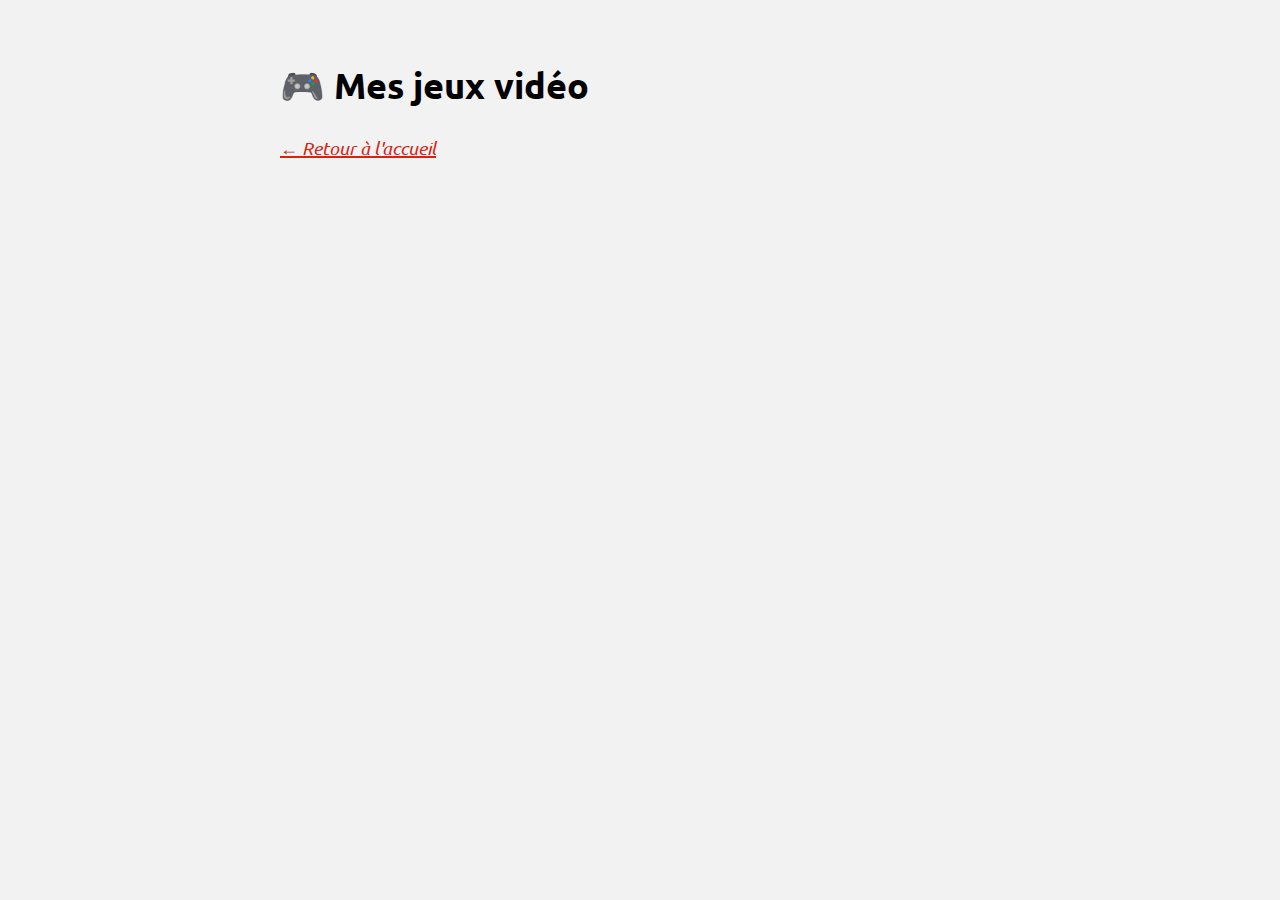
==== jeux-video.html @ 7c61b220 "Création de la page jeux vidéo" ====
<!DOCTYPE html>
<html lang="fr">
    <head>
        <meta charset="utf-8">
        <meta http-equiv="X-UA-Compatible" content="ie=edge">
        <meta name="viewport" content="width=device-width, initial-scale=1.0">

        <title>Jeux Vidéo • Paul</title>

        <link rel="preconnect" href="https://fonts.googleapis.com">
        <link rel="preconnect" href="https://fonts.gstatic.com" crossorigin>
        <link href="https://fonts.googleapis.com/css2?family=Ubuntu:ital,wght@0,400;0,700;1,400;1,700&display=swap" rel="stylesheet">

        <link rel="stylesheet" href="styles.css">
    </head>
    <body>
        <main class="content">
            <h1>🎮 Mes jeux vidéo</h1>

            <a href="index.html"><em>← Retour à l'accueil</em></a>
        </main>
    </body>
</html>
---- styles.css ----
html {
    background: #f2f2f2;
}

body {
    margin: 60px auto;
    font-family: 'Ubuntu', sans-serif;
    font-size: 18px;
    line-height: 1.4;
}

a,
a:focus,
a:visited {
    color: #d92310;
    text-decoration-thickness: 2px;
}

a:hover {
    color: #e87d3e;
}

.content {
    max-width: 720px;
    margin: 0 auto;
    padding: 0 25px;
}

.book {
    position: relative;
    margin: 35px 0;
    padding: 0 0 0 125px;
}

.book img {
    position: absolute;
    top: 5px;
    left: 0;
}

.book h3,
.book .author {
    margin: 0;
}

.book .author {
    color: #888888;
    font-style: italic;
}

.book-alt {
    padding: 0 125px 0 0;
    text-align: right;
}

.book-alt img {
    left: auto;
    right: 0;
}
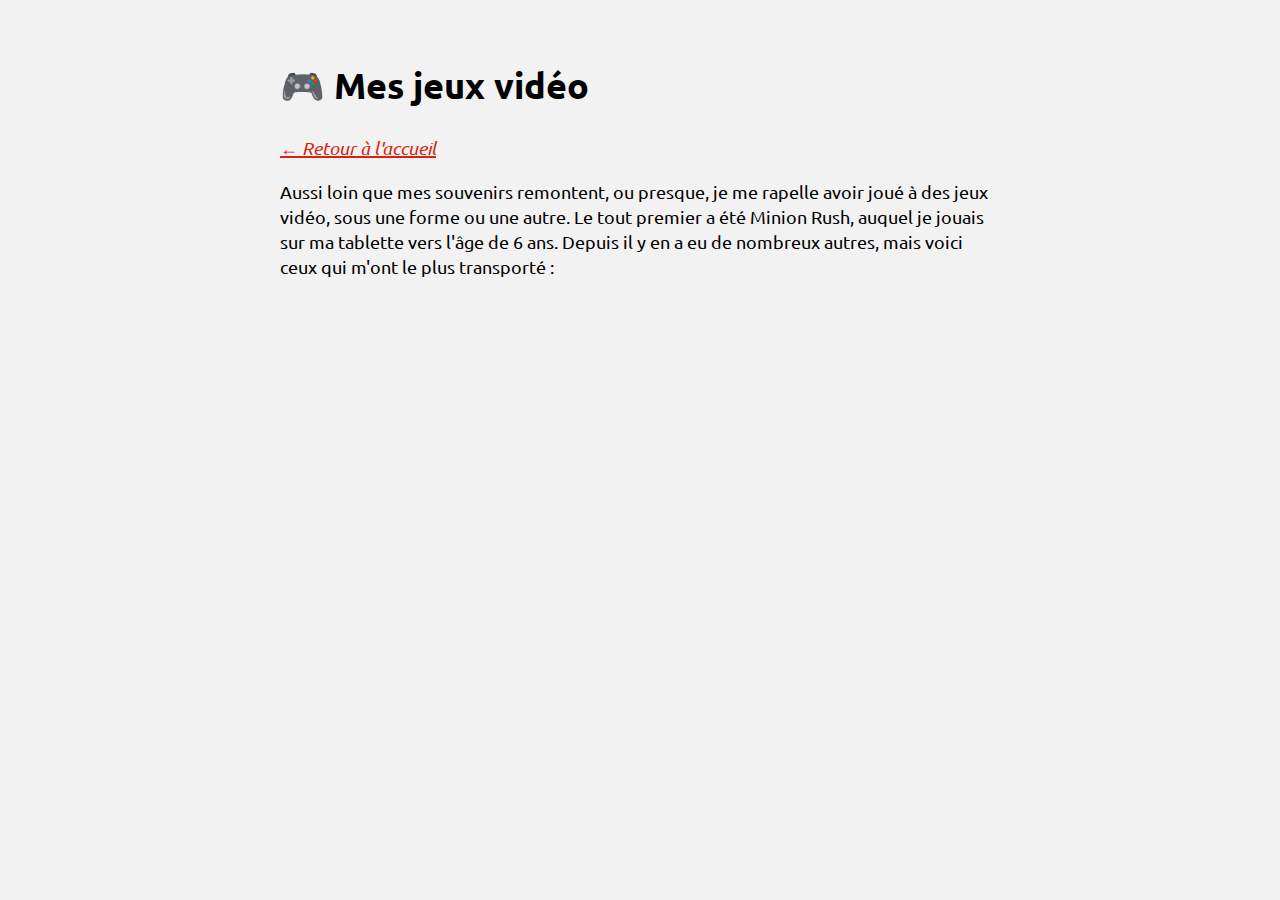
==== commit d503046c: "Ajouter introduction jeux vidéo" ====
--- a/jeux-video.html
+++ b/jeux-video.html
@@ -18,6 +18,8 @@
             <h1>🎮 Mes jeux vidéo</h1>
 
             <a href="index.html"><em>← Retour à l'accueil</em></a>
+
+            <p>Aussi loin que mes souvenirs remontent, ou presque, je me rapelle avoir joué à des jeux vidéo, sous une forme ou une autre. Le tout premier a été Minion Rush, auquel je jouais sur ma tablette vers l'âge de 6 ans. Depuis il y en a eu de nombreux autres, mais voici ceux qui m'ont le plus transporté :</p>
         </main>
     </body>
 </html>
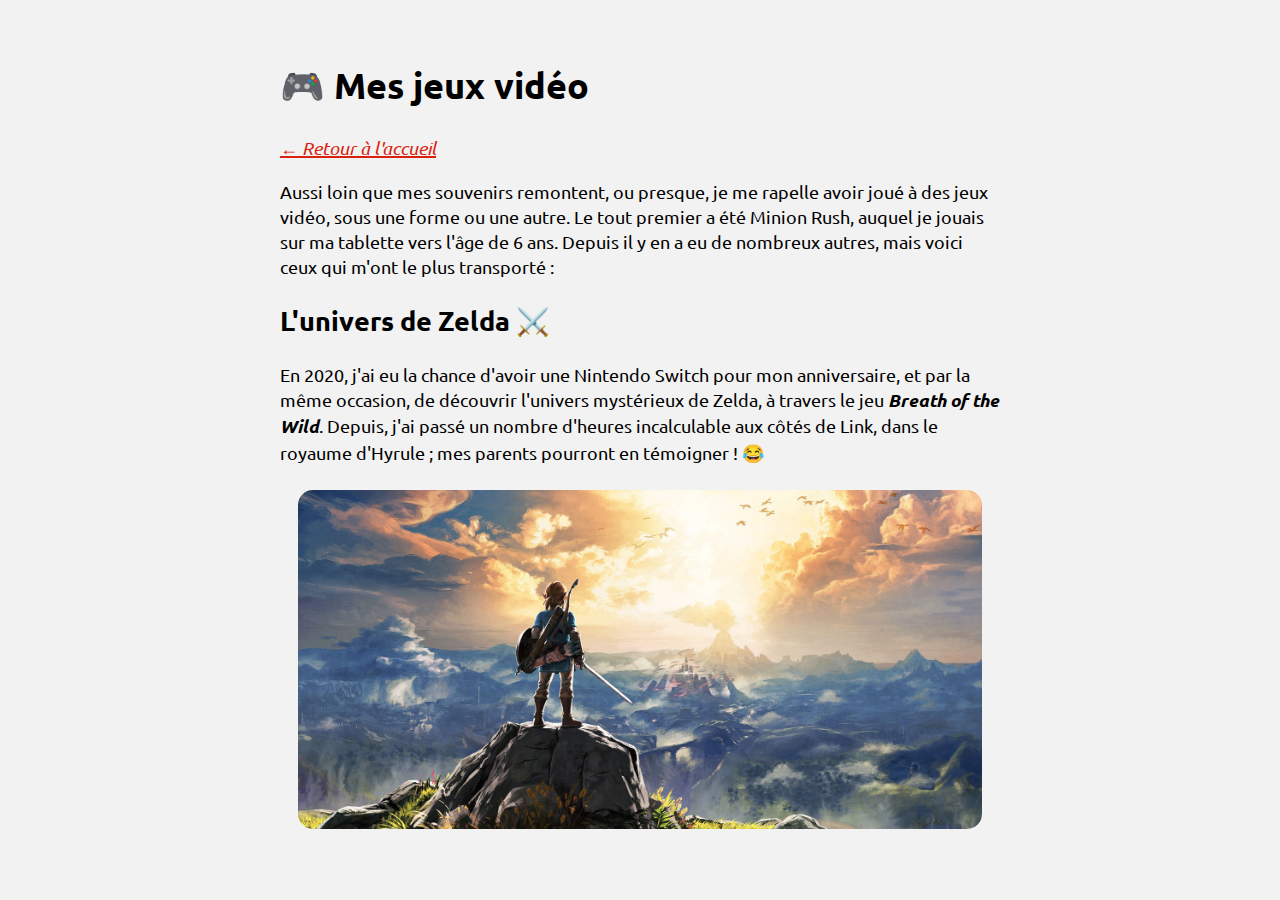
==== commit 75827baa: "Ajouter paragraphe sur Zelda" ====
--- a/jeux-video.html
+++ b/jeux-video.html
@@ -20,6 +20,12 @@
             <a href="index.html"><em>← Retour à l'accueil</em></a>
 
             <p>Aussi loin que mes souvenirs remontent, ou presque, je me rapelle avoir joué à des jeux vidéo, sous une forme ou une autre. Le tout premier a été Minion Rush, auquel je jouais sur ma tablette vers l'âge de 6 ans. Depuis il y en a eu de nombreux autres, mais voici ceux qui m'ont le plus transporté :</p>
+
+            <h2>L'univers de Zelda ⚔️</h2>
+
+            <p>En 2020, j'ai eu la chance d'avoir une Nintendo Switch pour mon anniversaire, et par la même occasion, de découvrir l'univers mystérieux de Zelda, à travers le jeu <em><strong>Breath of the Wild</strong></em>. Depuis, j'ai passé un nombre d'heures incalculable aux côtés de Link, dans le royaume d'Hyrule ; mes parents pourront en témoigner ! 😂</p>
+
+            <img src="images/banniere-breath-of-the-wild.png" alt="Link contemple le royaume d'Hyrule">
         </main>
     </body>
 </html>
--- a/styles.css
+++ b/styles.css
@@ -24,6 +24,13 @@
     max-width: 720px;
     margin: 0 auto;
     padding: 0 25px;
+}
+
+.content > img {
+    display: block;
+    margin: 25px auto;
+    max-width: 95%;
+    border-radius: 15px;
 }
 
 .book {
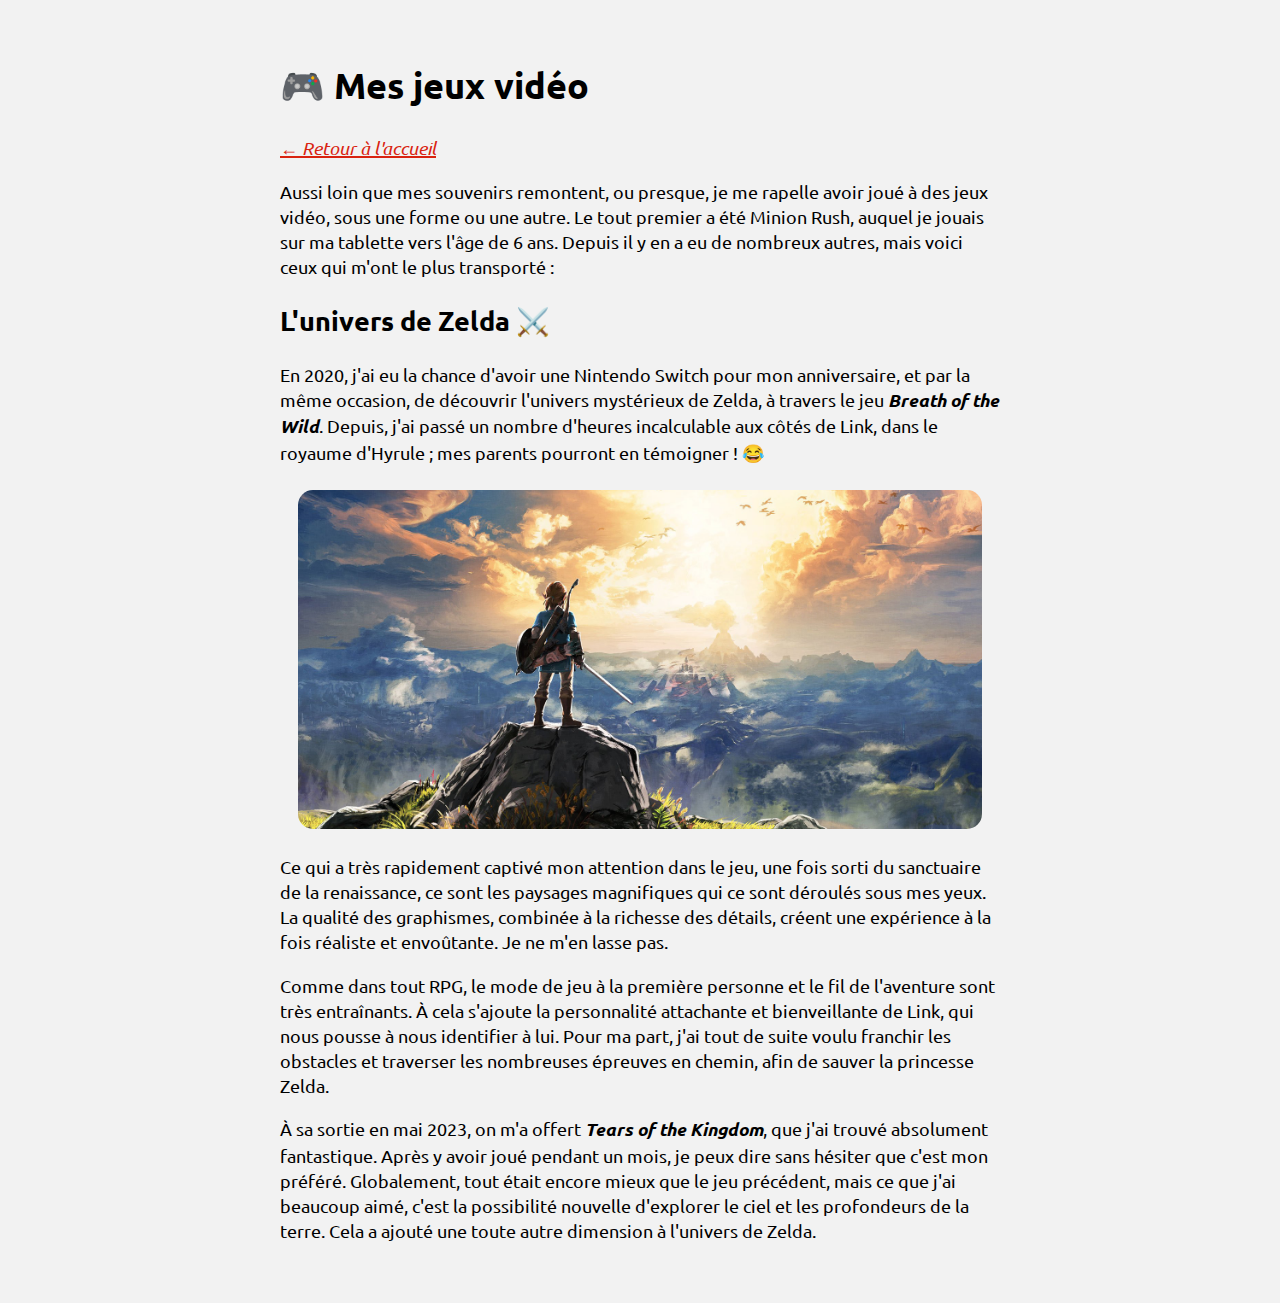
==== commit 24c01514: "Terminer section sur Zelda" ====
--- a/jeux-video.html
+++ b/jeux-video.html
@@ -26,6 +26,12 @@
             <p>En 2020, j'ai eu la chance d'avoir une Nintendo Switch pour mon anniversaire, et par la même occasion, de découvrir l'univers mystérieux de Zelda, à travers le jeu <em><strong>Breath of the Wild</strong></em>. Depuis, j'ai passé un nombre d'heures incalculable aux côtés de Link, dans le royaume d'Hyrule ; mes parents pourront en témoigner ! 😂</p>
 
             <img src="images/banniere-breath-of-the-wild.png" alt="Link contemple le royaume d'Hyrule">
+
+            <p>Ce qui a très rapidement captivé mon attention dans le jeu, une fois sorti du sanctuaire de la renaissance, ce sont les paysages magnifiques qui ce sont déroulés sous mes yeux. La qualité des graphismes, combinée à la richesse des détails, créent une expérience à la fois réaliste et envoûtante. Je ne m'en lasse pas.</p>
+
+            <p>Comme dans tout RPG, le mode de jeu à la première personne et le fil de l'aventure sont très entraînants. À cela s'ajoute la personnalité attachante et bienveillante de Link, qui nous pousse à nous identifier à lui. Pour ma part, j'ai tout de suite voulu franchir les obstacles et traverser les nombreuses épreuves en chemin, afin de sauver la princesse Zelda.</p>
+
+            <p>À sa sortie en mai 2023, on m'a offert <em><strong>Tears of the Kingdom</strong></em>, que j'ai trouvé absolument fantastique. Après y avoir joué pendant un mois, je peux dire sans hésiter que c'est mon préféré. Globalement, tout était encore mieux que le jeu précédent, mais ce que j'ai beaucoup aimé, c'est la possibilité nouvelle d'explorer le ciel et les profondeurs de la terre. Cela a ajouté une toute autre dimension à l'univers de Zelda. </p>
         </main>
     </body>
 </html>
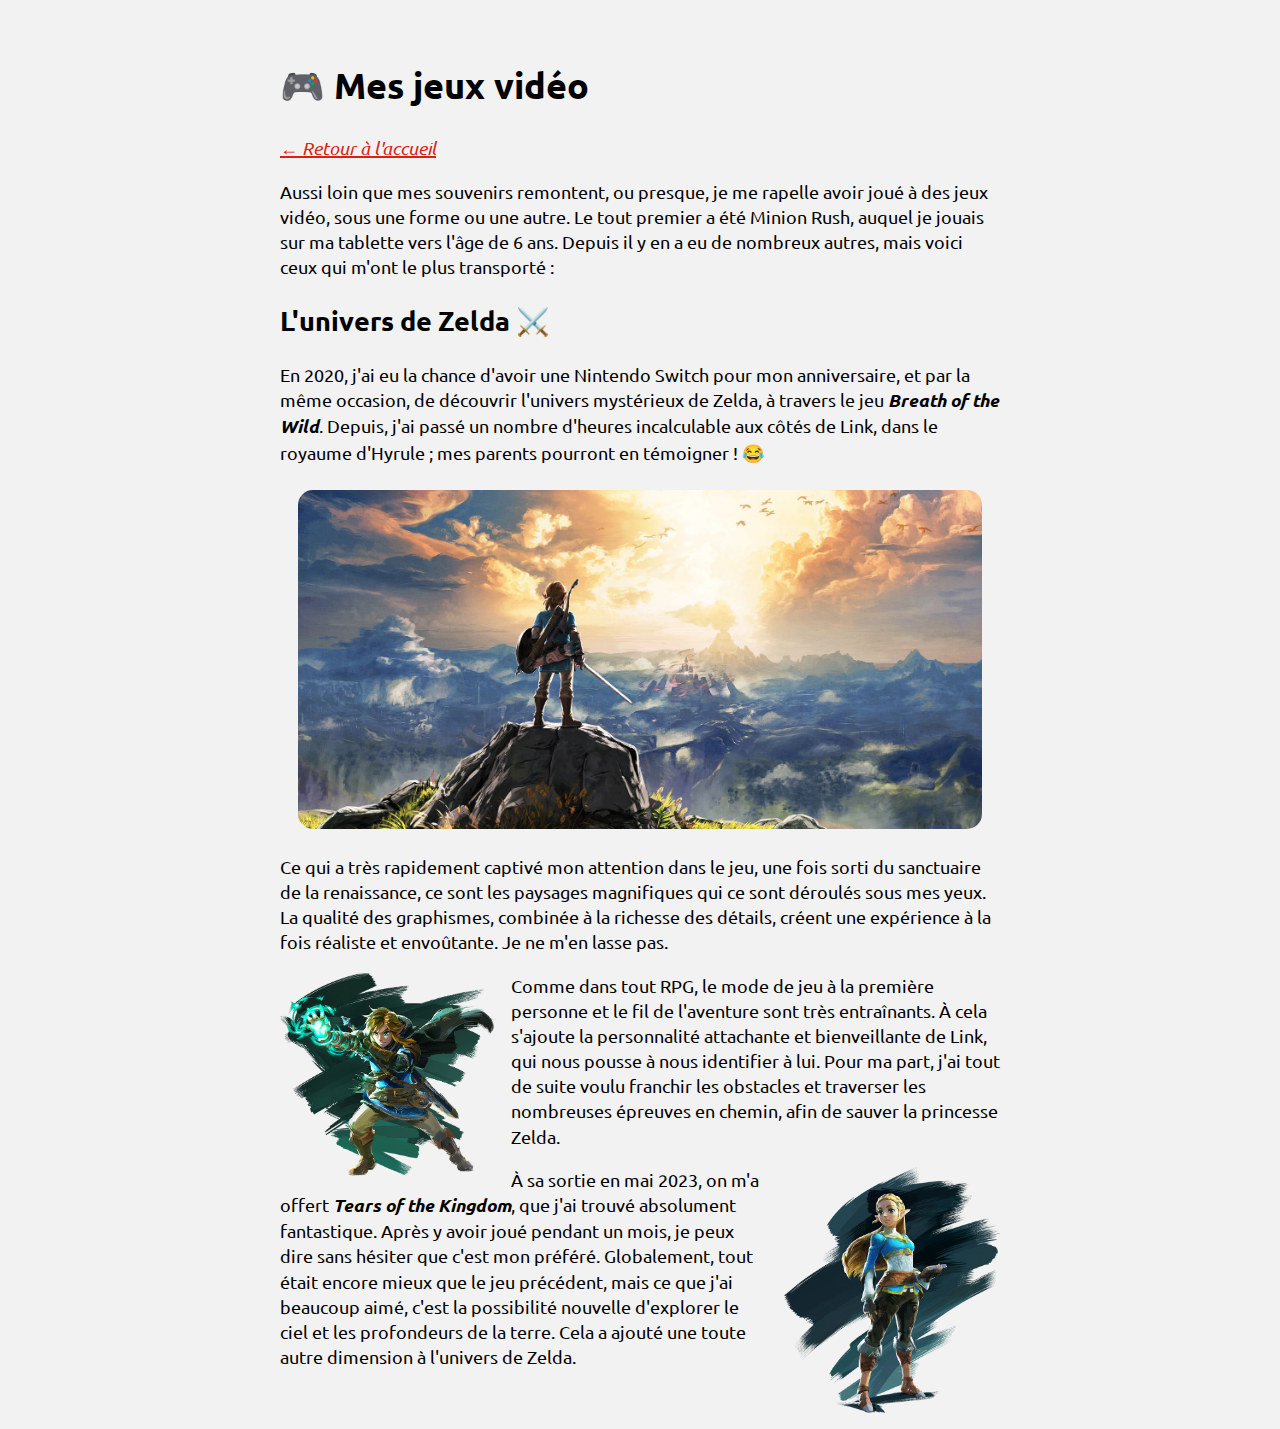
==== commit d204b0d1: "Ajouter images personnages de Zelda" ====
--- a/jeux-video.html
+++ b/jeux-video.html
@@ -29,9 +29,13 @@
 
             <p>Ce qui a très rapidement captivé mon attention dans le jeu, une fois sorti du sanctuaire de la renaissance, ce sont les paysages magnifiques qui ce sont déroulés sous mes yeux. La qualité des graphismes, combinée à la richesse des détails, créent une expérience à la fois réaliste et envoûtante. Je ne m'en lasse pas.</p>
 
+            <img src="images/personnage-link.png" class="in-text left" alt="Link utilise un pouvoir">
+
             <p>Comme dans tout RPG, le mode de jeu à la première personne et le fil de l'aventure sont très entraînants. À cela s'ajoute la personnalité attachante et bienveillante de Link, qui nous pousse à nous identifier à lui. Pour ma part, j'ai tout de suite voulu franchir les obstacles et traverser les nombreuses épreuves en chemin, afin de sauver la princesse Zelda.</p>
 
-            <p>À sa sortie en mai 2023, on m'a offert <em><strong>Tears of the Kingdom</strong></em>, que j'ai trouvé absolument fantastique. Après y avoir joué pendant un mois, je peux dire sans hésiter que c'est mon préféré. Globalement, tout était encore mieux que le jeu précédent, mais ce que j'ai beaucoup aimé, c'est la possibilité nouvelle d'explorer le ciel et les profondeurs de la terre. Cela a ajouté une toute autre dimension à l'univers de Zelda. </p>
+            <img src="images/personnage-zelda.png" class="in-text right" alt="Zelda regarde au loin">
+
+            <p>À sa sortie en mai 2023, on m'a offert <em><strong>Tears of the Kingdom</strong></em>, que j'ai trouvé absolument fantastique. Après y avoir joué pendant un mois, je peux dire sans hésiter que c'est mon préféré. Globalement, tout était encore mieux que le jeu précédent, mais ce que j'ai beaucoup aimé, c'est la possibilité nouvelle d'explorer le ciel et les profondeurs de la terre. Cela a ajouté une toute autre dimension à l'univers de Zelda.</p>
         </main>
     </body>
 </html>
--- a/styles.css
+++ b/styles.css
@@ -33,6 +33,20 @@
     border-radius: 15px;
 }
 
+img.in-text {
+    margin: 0;
+    max-width: 30%;
+}
+
+img.left {
+    float: left;
+    margin-right: 15px;
+}
+
+img.right {
+    float: right;
+    margin-left: 15px;
+
 .book {
     position: relative;
     margin: 35px 0;
